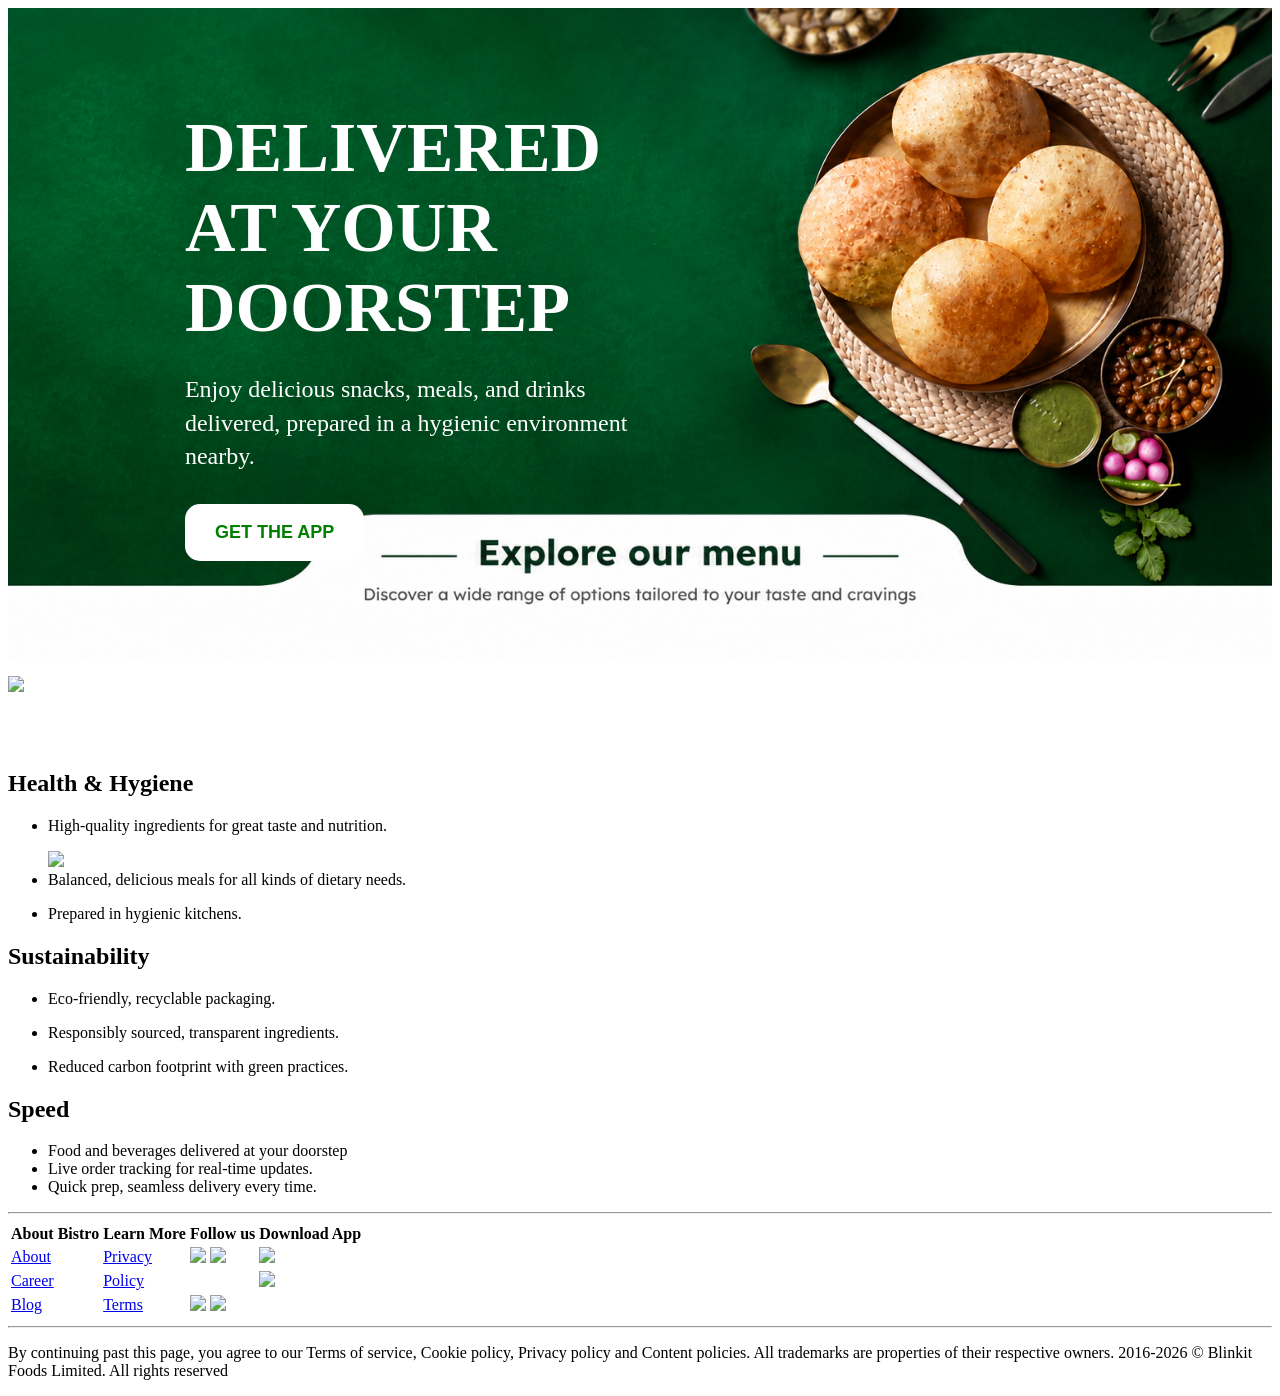
==== index.html @ 8ada0579 "Kistro(Bistro Copy) first try" ====
<!DOCTYPE html>
<html lang="en">
<head>
    <meta charset="UTF-8">
    <meta name="viewport" content="width=device-width, initial-scale=1.0">
    <title>Kistro</title>
    <style>
        html{
            background-color: white;
            scroll-behavior: smooth;
        }
        #privacy{
            color: grey;
        }
#Back {
    background-image: url("./kistrobg.png");
    background-size: cover;
    background-position: center;
    background-repeat: no-repeat;

    height: 650px;
    width: 100%;

    color: white;

    padding-top: 100px;
    padding-left: 14%;

    box-sizing: border-box;
}

#Back h1 {
    font-size: 70px;
    width: 500px;
    margin: 0 0 25px 0;
    text-transform: uppercase;
}

#Back p {
    font-size: 24px;
    width: 500px;
    line-height: 1.4;
    margin-bottom: 30px;
}

#Back button {
    padding: 18px 30px;
    background-color: white;
    color: green;
    border: none;
    border-radius: 15px;
    font-size: 18px;
    font-weight: bold;
}
.hahimage{

    text-align: end;

}
#imgcntr{
    
}
        
    </style>
</head>
<body>

    <header id="Back" >
        <h1 >Delivered at your doorstep </h1>
        <p>Enjoy delicious snacks, meals, and drinks delivered, prepared in a hygienic environment nearby.</p>
        <button>GET THE APP</button>
    </header>
<br>
    <body>
        <div id="imgcntr">
            
            <img src="https://cdn.grofers.com/layout-engine/v2/2024-11/desk---Menu-Images.png" width="800" >
        </div>
        <br>
        <br>
        <br>
        <section>
            <h1>Health & Hygiene</h1>
            <ul>
                <li>
                    <p>High-quality ingredients for great taste and nutrition.</p>
                </li>
                <img src="https://cdn.grofers.com/da/bistro-assets/bistro%20coming%20soon/Health-_-Hygiene.webp" width="500px" class="hahimage">
                <li>
                    Balanced, delicious meals for all kinds of dietary needs.
                </li>
                <li>
                    <p>
                        Prepared in hygienic kitchens.
                    </p>
                </li>
            </ul>
        </section>
        <section>
            <h1>Sustainability</h1>
            <ul>
                <li>
                    <p>Eco-friendly, recyclable packaging.</p>
                </li>
                <li>
                    <p>
                        Responsibly sourced, transparent ingredients.
                    </p>
                </li>
                <li>
                    Reduced carbon footprint with green practices.
                </li>
            </ul>
        </section>
        <section>
            <h1>Speed</h1>
            <ul>
                <li>
                    Food and beverages delivered at your doorstep
                </li>
                <li>
                    Live order tracking for real-time updates.
                </li>
                <li>
                    Quick prep, seamless delivery every time.

                </li>
            </ul>
        </section>
        <hr>
    </body>
    <div>
        <footer>
            <table>
            <thead>
                <tr>
                <th>About Bistro</th>
                <th>Learn More</th>
                <th>Follow us</th>
                <th>Download App</th>
                </tr>
            </thead>
            <tbody>
                <tr>
                    <td> <a href="about.html"> About </a></td>
                    <td > <a href="Privacy.html" >Privacy </a>
                    <td> <img src = "https://cdn.grofers.com/da/bistro-assets/instagram.png" height="30"> 
                    <img src = "https://cdn.grofers.com/da/bistro-assets/facebook.png " height="30" ></td>
                    <td> <img src ="https://cdn.grofers.com/da/bistro-assets/google_play.png " height="25px"> </td>
                </tr>
                <tr>
                    <td> <a href="career.html"> Career </a></td>
                    <td > <a href="policy.html" >Policy </a>
                    <td> </td>
                    <td> <img src="https://cdn.grofers.com/da/bistro-assets/app_store.png "  height = "25px"></td>
                </tr>
                <tr>
                    <td> <a href="blog.html"> Blog </a></td>
                    <td > <a href="terms.html" >Terms </a>
                    <td> <img src="https://cdn.grofers.com/da/bistro-assets/consumer-web/19f6c9cf-dc76-4393-b9aa-d53561da8c33.png "  height ="25px">
                        <img src="https://cdn.grofers.com/da/bistro-assets/linkedin.png"  height = "25px"></td>
                </tr>
            </tbody>
            </table>
            <hr>
            <p>By continuing past this page, you agree to our Terms of service, Cookie policy, Privacy policy and Content policies. All trademarks are properties of their respective owners. 2016-2026 © Blinkit Foods Limited. All rights reserved</p>
        </footer>
    </div>
</body>
</html>
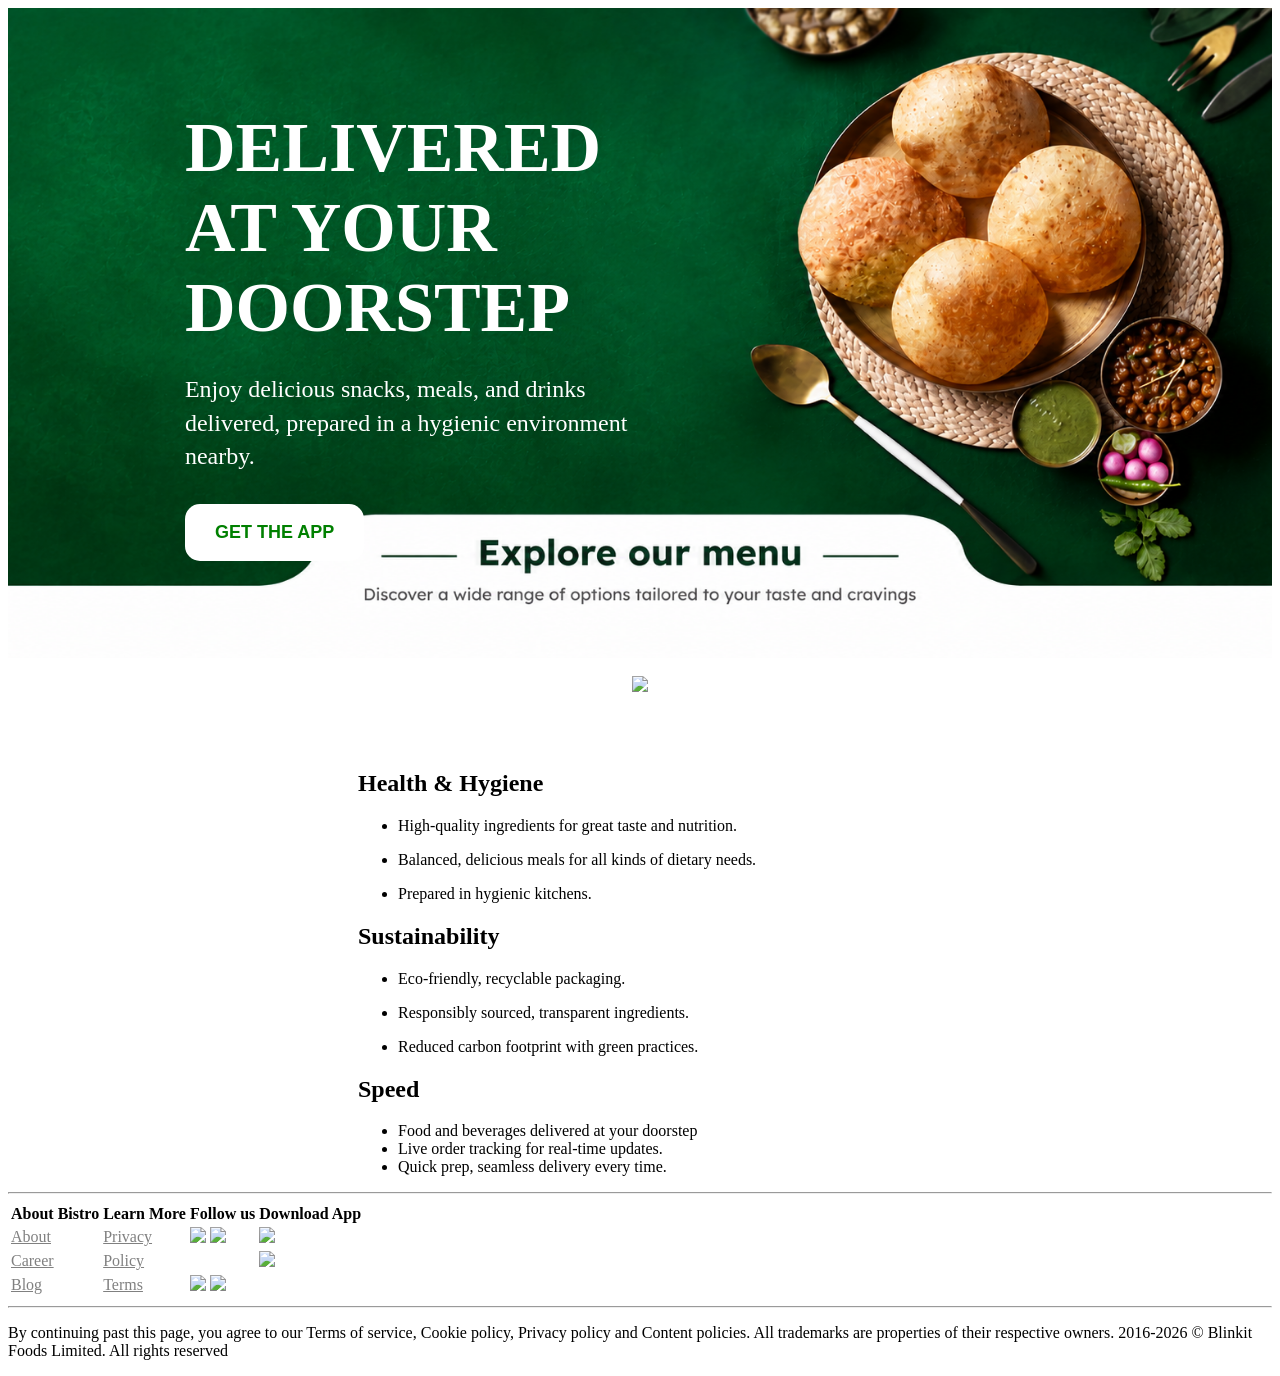
==== commit 67f6c684: "Link colors" ====
--- a/index.html
+++ b/index.html
@@ -58,8 +58,15 @@
 
 }
 #imgcntr{
-    
+    text-align:center;
 }
+.ftxt{
+    padding-left: 350px ;
+}
+a:link {color: grey;}
+a:visited{color: grey;}
+a:hover{color: grey;}
+a:active{color: grey;}
         
     </style>
 </head>
@@ -74,18 +81,17 @@
     <body>
         <div id="imgcntr">
             
-            <img src="https://cdn.grofers.com/layout-engine/v2/2024-11/desk---Menu-Images.png" width="800" >
+            <img src="https://cdn.grofers.com/layout-engine/v2/2024-11/desk---Menu-Images.png" height="450" >
         </div>
         <br>
         <br>
         <br>
-        <section>
+        <section class="ftxt">
             <h1>Health & Hygiene</h1>
             <ul>
                 <li>
                     <p>High-quality ingredients for great taste and nutrition.</p>
                 </li>
-                <img src="https://cdn.grofers.com/da/bistro-assets/bistro%20coming%20soon/Health-_-Hygiene.webp" width="500px" class="hahimage">
                 <li>
                     Balanced, delicious meals for all kinds of dietary needs.
                 </li>
@@ -96,7 +102,7 @@
                 </li>
             </ul>
         </section>
-        <section>
+        <section class="ftxt">
             <h1>Sustainability</h1>
             <ul>
                 <li>
@@ -112,7 +118,7 @@
                 </li>
             </ul>
         </section>
-        <section>
+        <section class="ftxt">
             <h1>Speed</h1>
             <ul>
                 <li>
@@ -157,8 +163,9 @@
                 <tr>
                     <td> <a href="blog.html"> Blog </a></td>
                     <td > <a href="terms.html" >Terms </a>
-                    <td> <img src="https://cdn.grofers.com/da/bistro-assets/consumer-web/19f6c9cf-dc76-4393-b9aa-d53561da8c33.png "  height ="25px">
-                        <img src="https://cdn.grofers.com/da/bistro-assets/linkedin.png"  height = "25px"></td>
+                    <td>
+                        <img src="https://cdn.grofers.com/da/bistro-assets/consumer-web/19f6c9cf-dc76-4393-b9aa-d53561da8c33.png "  height ="25px">
+                        <img src="https://cdn.grofers.com/da/bistro-assets/linkedin.png"  height = "25px"  ></td>
                 </tr>
             </tbody>
             </table>
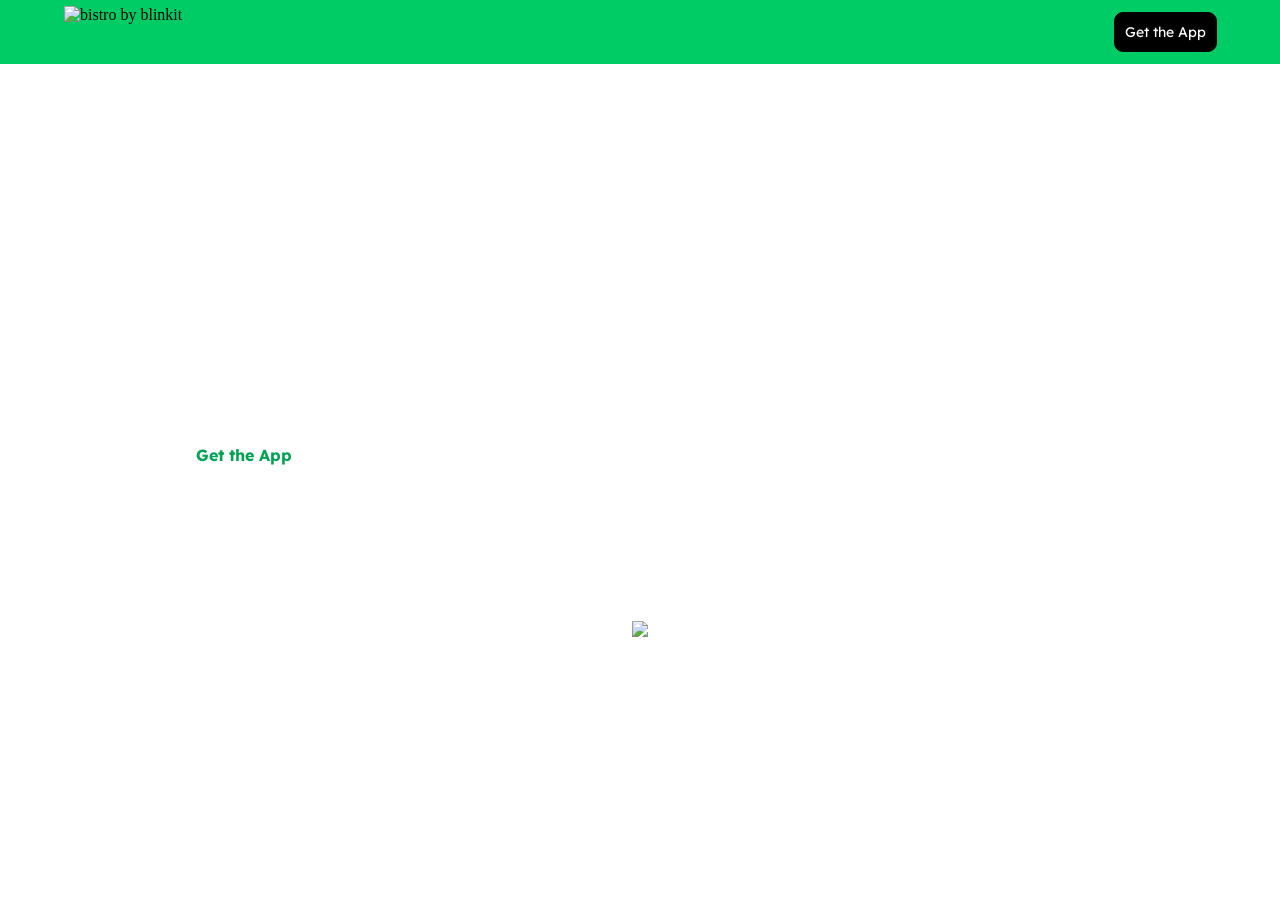
==== commit aa1189fe: "BISTRO" ====
--- a/index.html
+++ b/index.html
@@ -1,177 +1,62 @@
 <!DOCTYPE html>
 <html lang="en">
-<head>
-    <meta charset="UTF-8">
-    <meta name="viewport" content="width=device-width, initial-scale=1.0">
-    <title>Kistro</title>
-    <style>
-        html{
-            background-color: white;
-            scroll-behavior: smooth;
-        }
-        #privacy{
-            color: grey;
-        }
-#Back {
-    background-image: url("./kistrobg.png");
-    background-size: cover;
-    background-position: center;
-    background-repeat: no-repeat;
+<meta charset="UTF-8">
+<meta name="viewport" content="width=device-width, initial-scale=1.0">
+<title>Bistro by Dilip</title>
+<link rel="stylesheet" href="style.css">
+<link href="https://fonts.googleapis.com/css2?family=Lexend:wght@500&display=swap" rel="stylesheet">
+<link href="https://fonts.googleapis.com/css2?family=Montserrat:wght@800;900&display=swap" rel="stylesheet">
+<link href="https://fonts.googleapis.com/css2?family=Archivo+Black&display=swap" rel="stylesheet">
 
-    height: 650px;
-    width: 100%;
+</head>
 
-    color: white;
-
-    padding-top: 100px;
-    padding-left: 14%;
-
-    box-sizing: border-box;
-}
-
-#Back h1 {
-    font-size: 70px;
-    width: 500px;
-    margin: 0 0 25px 0;
-    text-transform: uppercase;
-}
-
-#Back p {
-    font-size: 24px;
-    width: 500px;
-    line-height: 1.4;
-    margin-bottom: 30px;
-}
-
-#Back button {
-    padding: 18px 30px;
-    background-color: white;
-    color: green;
-    border: none;
-    border-radius: 15px;
-    font-size: 18px;
-    font-weight: bold;
-}
-.hahimage{
-
-    text-align: end;
-
-}
-#imgcntr{
-    text-align:center;
-}
-.ftxt{
-    padding-left: 350px ;
-}
-a:link {color: grey;}
-a:visited{color: grey;}
-a:hover{color: grey;}
-a:active{color: grey;}
-        
-    </style>
-</head>
 <body>
 
-    <header id="Back" >
-        <h1 >Delivered at your doorstep </h1>
-        <p>Enjoy delicious snacks, meals, and drinks delivered, prepared in a hygienic environment nearby.</p>
-        <button>GET THE APP</button>
+    <header>
+        <div class="navbar">
+            <div class="homeimage">
+                <img src="https://bistro.blinkit.com/_next/image?url=%2F_next%2Fstatic%2Fmedia%2Fbistro-dark.5afd5683.png&w=384&q=75"
+                    height="48" width="98" alt="bistro by blinkit">
+            </div>
+            <div class="db">
+                <a href="https://play.google.com/store/apps/details?id=com.blinkit.bistro " target="_blank">
+                    <button>
+                        <h6>Get the App</h6>
+                    </button>
+                </a>
+            </div>
+        </div>
+        <div class="txtonimage">
+            <div class="big">
+                <h1>
+                    DELIVERED
+                </h1>
+                <h1>
+                    AT YOUR
+                </h1>
+                <h1>
+                    DOORSTEP
+                </h1>
+            </div>
+            <div class="para">
+                <p>Enjoy delicious snacks, meals, and</p>
+                <p>drinks delivered, prepared in a</p>
+                <p>hygienic environment nearby.</p>
+            </div>
+            <div class="paradb">
+                <a href="https://play.google.com/store/apps/details?id=com.blinkit.bistro " target="_blank">
+                    <button>
+                        <h6>Get the App</h6>
+                    </button>
+                </a>
+            </div>
+        </div>
     </header>
-<br>
-    <body>
-        <div id="imgcntr">
-            
-            <img src="https://cdn.grofers.com/layout-engine/v2/2024-11/desk---Menu-Images.png" height="450" >
+    <main>
+        <div class="1img">
+            <img src="https://cdn.grofers.com/layout-engine/v2/2024-11/desk---Menu-Images.png" height="445px">
         </div>
-        <br>
-        <br>
-        <br>
-        <section class="ftxt">
-            <h1>Health & Hygiene</h1>
-            <ul>
-                <li>
-                    <p>High-quality ingredients for great taste and nutrition.</p>
-                </li>
-                <li>
-                    Balanced, delicious meals for all kinds of dietary needs.
-                </li>
-                <li>
-                    <p>
-                        Prepared in hygienic kitchens.
-                    </p>
-                </li>
-            </ul>
-        </section>
-        <section class="ftxt">
-            <h1>Sustainability</h1>
-            <ul>
-                <li>
-                    <p>Eco-friendly, recyclable packaging.</p>
-                </li>
-                <li>
-                    <p>
-                        Responsibly sourced, transparent ingredients.
-                    </p>
-                </li>
-                <li>
-                    Reduced carbon footprint with green practices.
-                </li>
-            </ul>
-        </section>
-        <section class="ftxt">
-            <h1>Speed</h1>
-            <ul>
-                <li>
-                    Food and beverages delivered at your doorstep
-                </li>
-                <li>
-                    Live order tracking for real-time updates.
-                </li>
-                <li>
-                    Quick prep, seamless delivery every time.
+    </main>
+</body>
 
-                </li>
-            </ul>
-        </section>
-        <hr>
-    </body>
-    <div>
-        <footer>
-            <table>
-            <thead>
-                <tr>
-                <th>About Bistro</th>
-                <th>Learn More</th>
-                <th>Follow us</th>
-                <th>Download App</th>
-                </tr>
-            </thead>
-            <tbody>
-                <tr>
-                    <td> <a href="about.html"> About </a></td>
-                    <td > <a href="Privacy.html" >Privacy </a>
-                    <td> <img src = "https://cdn.grofers.com/da/bistro-assets/instagram.png" height="30"> 
-                    <img src = "https://cdn.grofers.com/da/bistro-assets/facebook.png " height="30" ></td>
-                    <td> <img src ="https://cdn.grofers.com/da/bistro-assets/google_play.png " height="25px"> </td>
-                </tr>
-                <tr>
-                    <td> <a href="career.html"> Career </a></td>
-                    <td > <a href="policy.html" >Policy </a>
-                    <td> </td>
-                    <td> <img src="https://cdn.grofers.com/da/bistro-assets/app_store.png "  height = "25px"></td>
-                </tr>
-                <tr>
-                    <td> <a href="blog.html"> Blog </a></td>
-                    <td > <a href="terms.html" >Terms </a>
-                    <td>
-                        <img src="https://cdn.grofers.com/da/bistro-assets/consumer-web/19f6c9cf-dc76-4393-b9aa-d53561da8c33.png "  height ="25px">
-                        <img src="https://cdn.grofers.com/da/bistro-assets/linkedin.png"  height = "25px"  ></td>
-                </tr>
-            </tbody>
-            </table>
-            <hr>
-            <p>By continuing past this page, you agree to our Terms of service, Cookie policy, Privacy policy and Content policies. All trademarks are properties of their respective owners. 2016-2026 © Blinkit Foods Limited. All rights reserved</p>
-        </footer>
-    </div>
-</body>
 </html>
--- a/style.css
+++ b/style.css
@@ -0,0 +1,102 @@
+
+* {
+    margin: 0;
+    padding: 0;
+    box-sizing: border-box;
+}
+
+body {
+    margin: 0;
+    padding: 0;
+}
+header{
+    width: 100%;
+    height: 571px;
+    background-image: url(https://bistro.blinkit.com/_next/static/media/desk-header.7cae7ea7.png);
+    background-repeat: no-repeat;
+    background-size: 100% 100%;
+    background-position: center;
+}
+
+.navbar{
+    position: sticky;
+    display: flex;
+    height: 64px;
+    width: 100%;
+    background-color: rgb(0, 204, 102);
+}
+.homeimage{
+    height: 100%;
+    width: 100%;
+    padding-left: 5%;
+    padding-top: 0.5%;
+}
+.db {
+    padding-right: 4.9%;
+    padding-top: 0.9%;
+}
+
+.db button {
+    border-radius: 9px;
+    background-color: rgb(0, 0, 0);
+    border: 1px solid black;
+    padding: 10px 10px;
+    white-space: nowrap;
+    cursor: pointer;
+}
+
+
+.db button h6 {
+    color: white;
+    font-family:  'Lexend', sans-serif;
+    font-size: 14px;
+    font-weight: 400;
+}
+
+
+.big {
+    padding-top: 0.7%;
+    font-family: 'Archivo Black', sans-serif;
+    font-size: 31px;
+    font-weight: 300;
+    line-height: 0.95;
+    letter-spacing: -1px;
+    color: #fff;
+    text-transform: uppercase;
+}
+
+.para {
+    padding-top: 2%;
+    font-family: 'Lexend', sans-serif;
+    font-size: 23px;
+    font-weight: 200;
+    line-height: 1.35;
+    letter-spacing: -0.5px;
+    color: white;
+}
+
+.txtonimage{
+    padding-left: 13.5%;
+    padding-top: 3.5%;
+}
+
+.paradb button {
+    background-color: white;
+    font-family:  'Lexend', sans-serif;
+    color: #00A352;
+    font-size: 24px;
+    font-weight: 400;
+    border: 1px solid rgb(255, 255, 255);
+    border-radius: 10px;
+    padding: 13.5px 22px;
+    white-space: nowrap;
+    cursor: pointer;
+    border-radius: 11px;
+    margin-top: 2%;
+}
+
+main{
+    display: flex;
+    justify-content: center;
+    padding-top: 3.9%;
+}
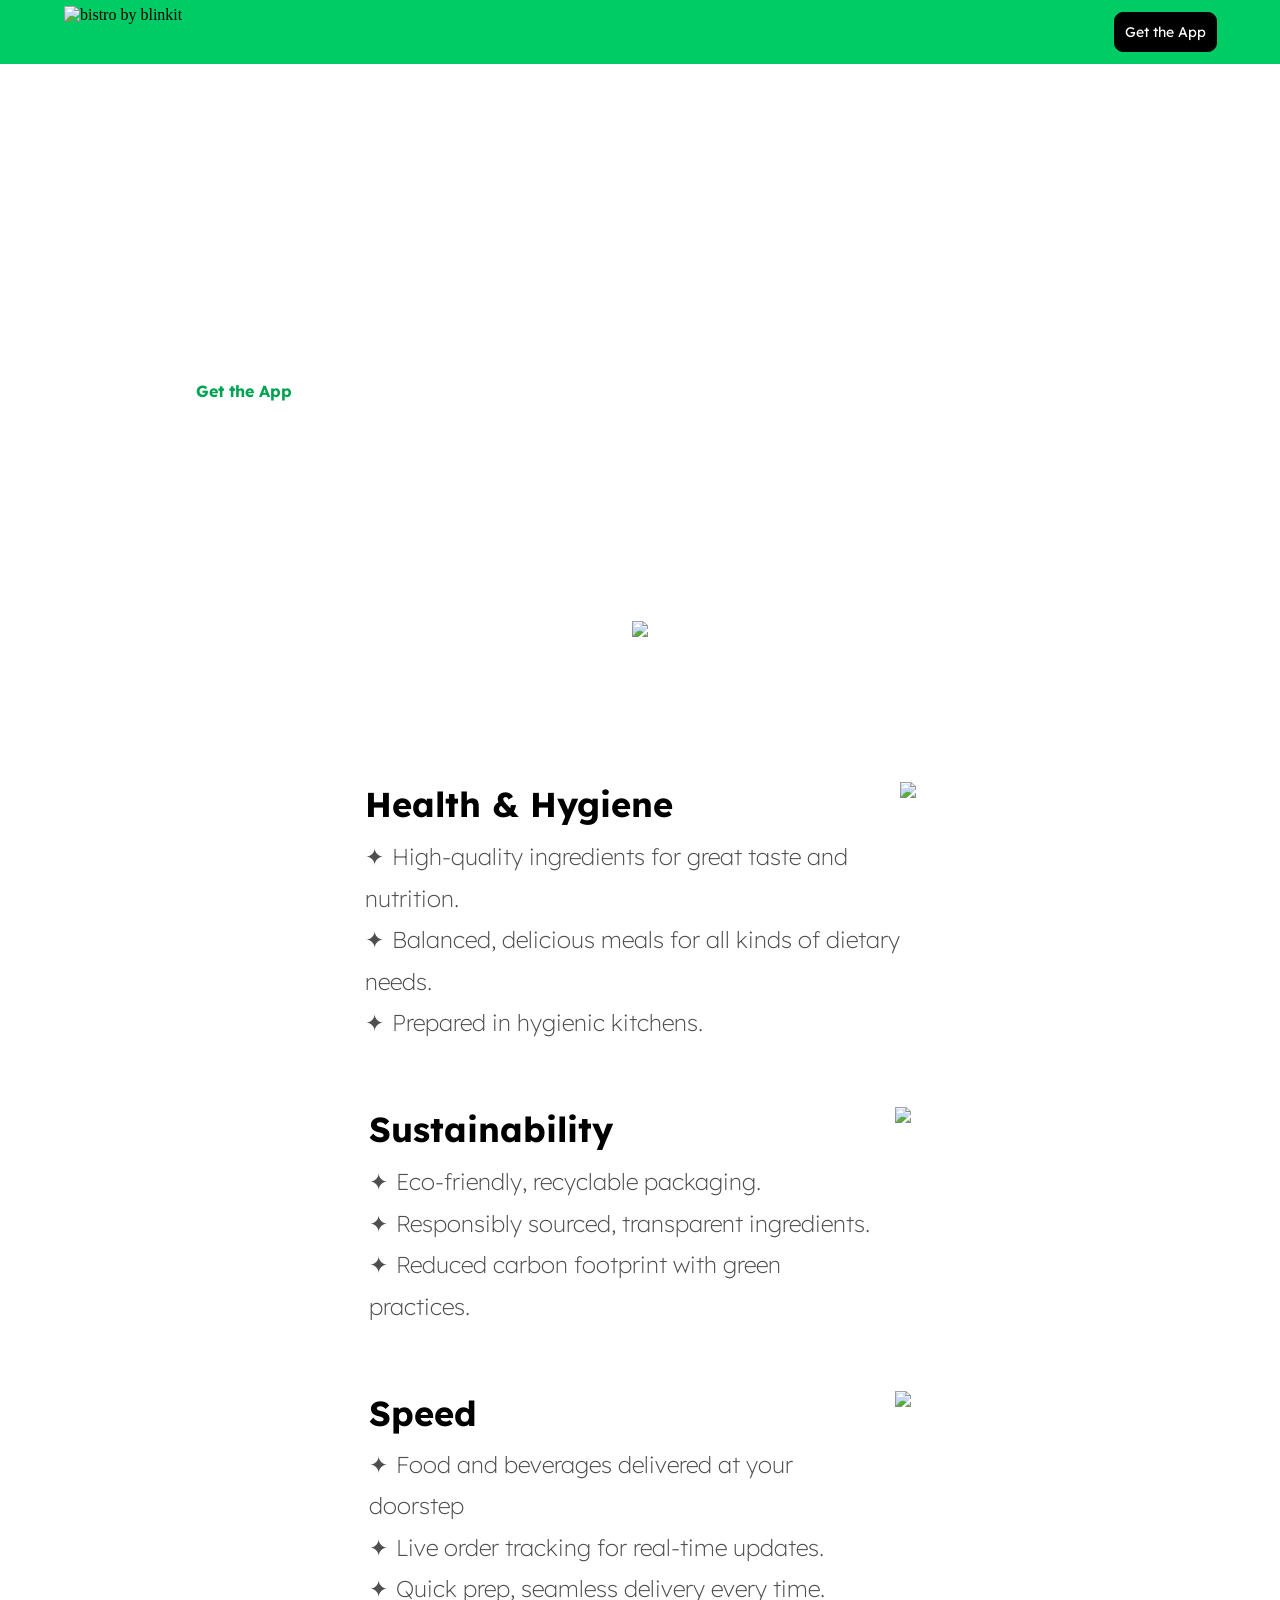
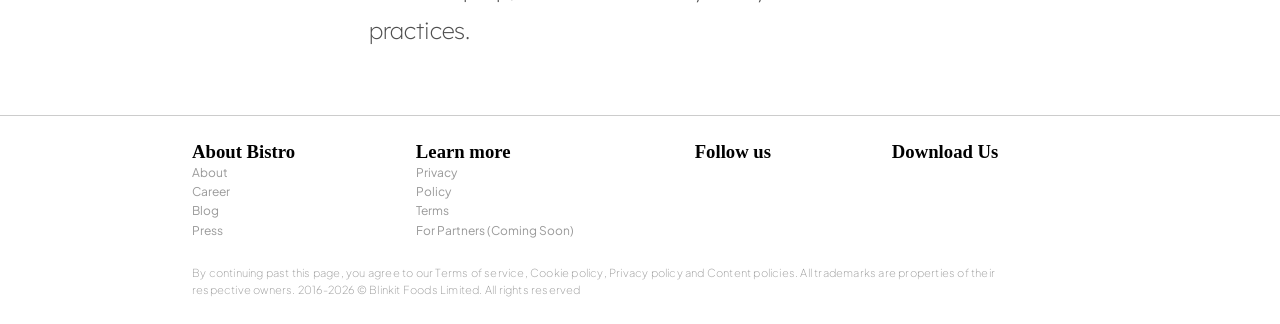
==== commit d48b6482: "BISTRO" ====
--- a/index.html
+++ b/index.html
@@ -2,11 +2,15 @@
 <html lang="en">
 <meta charset="UTF-8">
 <meta name="viewport" content="width=device-width, initial-scale=1.0">
-<title>Bistro by Dilip</title>
+<title>Bistro by Dilip | First Project</title>
+<link rel="icon" type="image/jpeg"
+    href="https://cdn.grofers.com/da/cms-assets/cms/product/3c4a06fd-aa2e-45bc-ace7-565aeee71292.jpg">
 <link rel="stylesheet" href="style.css">
 <link href="https://fonts.googleapis.com/css2?family=Lexend:wght@500&display=swap" rel="stylesheet">
 <link href="https://fonts.googleapis.com/css2?family=Montserrat:wght@800;900&display=swap" rel="stylesheet">
 <link href="https://fonts.googleapis.com/css2?family=Archivo+Black&display=swap" rel="stylesheet">
+<link href="https://fonts.googleapis.com/css2?family=Plus+Jakarta+Sans:wght@400;500;600;700;800&display=swap" rel="stylesheet">
+<link href="https://fonts.googleapis.com/css2?family=Plus+Jakarta+Sans:wght@400;500;600;700;800&display=swap" rel="stylesheet">
 
 </head>
 
@@ -52,11 +56,108 @@
             </div>
         </div>
     </header>
+
     <main>
-        <div class="1img">
-            <img src="https://cdn.grofers.com/layout-engine/v2/2024-11/desk---Menu-Images.png" height="445px">
+        <section class="S1">
+            <div class="1img">
+                <img src="https://cdn.grofers.com/layout-engine/v2/2024-11/desk---Menu-Images.png" height="445px">
+            </div>
+            </div>
+        </section>
+
+        <section class="S2">
+            <div class="maintxt">
+                <div id="firsttxt">
+                    <div class="mtxt">
+                        <h1>Health & Hygiene</h1>
+                        <div class="spara">
+                            <p class="b">High-quality ingredients for great taste and</p>
+                            <p>nutrition.</p>
+                            <p class="b">Balanced, delicious meals for all kinds of dietary</p>
+                            <p>needs.</p>
+                            <p class="b">Prepared in hygienic kitchens.</p>
+                        </div>
+                    </div>
+                    <div id="firstimg">
+                        <img src="https://cdn.grofers.com/da/bistro-assets/bistro%20coming%20soon/Health-_-Hygiene.webp"
+                            height="400px">
+                    </div>
+                </div>
+                <div id="secondtxt">
+                    <div class="mtxt m1txt">
+                        <h1>Sustainability</h1>
+                        <div class="spara">
+                            <p class="b">Eco-friendly, recyclable packaging.</p>
+                            <p class="b">Responsibly sourced, transparent ingredients.</p>
+                            <p class="b">Reduced carbon footprint with green</p>
+                            <p>practices.</p>
+                        </div>
+                    </div>
+                    <div id="secondimg">
+                        <img src="https://cdn.grofers.com/layout-engine/v2/2024-12/desk---bistro_pack-(1).png"
+                            height="400px">
+                    </div>
+                </div>
+                <div id="thirdtxt">
+                    <div class="mtxt m2txt">
+                        <h1>Speed</h1>
+                        <div class="spara">
+                            <p class="b">Food and beverages delivered at your</p>
+                            <p>doorstep</p>
+                            <p class="b">Live order tracking for real-time updates.
+                            </p>
+                            <p class="b">Quick prep, seamless delivery every time.</p>
+                            <p>practices.</p>
+                        </div>
+                    </div>
+                    <div id="thirdimg">
+                        <img src="https://cdn.grofers.com/layout-engine/v2/2024-11/desk---Speed_v2_1.png"
+                            height="400px">
+                    </div>
+                </div>
+            </div>
+        </section>
+    </main>
+    <div id="line">
+
+    </div>
+    <footer>
+        <div class="flinks">
+            <div>
+                <h3>About Bistro</h3>
+                <ul>
+                    <li><a href="https://bistro.blinkit.com/about-us">About</a></li>
+                    <li><a href="https://blinkit.com/careers/">Career</a></li>
+                    <li><a href="https://bistro.blinkit.com/blog">Blog</a></li>
+                    <li><a href="https://bistro.blinkit.com/press">Press</a></li>
+                </ul>
+            </div>
+            <div>
+                <h3>Learn more</h3>
+                <ul>
+                    <li><a href="https://bistro.blinkit.com/about-us">Privacy</a></li>
+                    <li><a href="https://blinkit.com/careers/">Policy</a></li>
+                    <li><a href="https://bistro.blinkit.com/blog">Terms</a></li>
+                    <li><a href="https://bistro.blinkit.com/press">For Partners (Coming Soon)</a></li>
+                </ul>
+            </div>
+            <div>
+                <h3>Follow us</h3>
+                <ul>
+                </ul>
+            </div>
+            <div>
+                <h3>Download Us</h3>
+                <ul>
+                </ul>
+            </div>
         </div>
-    </main>
+        <div id="legalfooter">
+            <p>By continuing past this page, you agree to our Terms of service, Cookie policy, Privacy policy and
+                Content policies. All trademarks are properties of their respective owners. 2016-2026 © Blinkit Foods
+                Limited. All rights reserved</p>
+        </div>
+    </footer>
 </body>
 
 </html>
--- a/style.css
+++ b/style.css
@@ -19,7 +19,7 @@
 }
 
 .navbar{
-    position: sticky;
+    position: fixed;
     display: flex;
     height: 64px;
     width: 100%;
@@ -95,8 +95,100 @@
     margin-top: 2%;
 }
 
-main{
+.S1{
     display: flex;
     justify-content: center;
     padding-top: 3.9%;
+    flex-wrap: wrap;
+}
+
+.mtxt{
+    font-family: 'Lexend', sans-serif;
+    font-size: 23px;
+    font-weight: 200;
+}
+
+#firsttxt{
+    display: flex;
+    justify-content: center;
+    padding-top: 11%;
+    flex-wrap: wrap;
+}
+
+#secondtxt{
+    display: flex;
+    justify-content: center;
+    padding-top: 5%;
+    flex-wrap: wrap;
+}
+
+#thirdtxt{
+    display: flex;
+    justify-content: center;
+    padding-top: 5%;
+    flex-wrap: wrap;
+}
+
+.mtxt h1{
+    padding-right: 10%;
+}
+
+.m1txt{
+    padding-right: 2%;
+}
+
+.m2txt{
+    padding-right: 5.5%;
+}
+
+.b::before{
+    content: "✦";
+    margin-right: 8px;
+    color:#4f4f4f;
+}
+
+.spara{
+    margin-top: 2%;
+    color: #4f4f4f;
+    line-height: 1.8;
+}
+
+ul {
+    list-style: none;
+}
+
+
+#line{
+    margin-top: 5%;
+    height: .5px;
+    background-color: rgba(153, 153, 153, 0.5);
+}
+#legalfooter {
+    padding-top: 2%;
+    padding-bottom: 2%;
+    padding-left: 15%;
+    padding-right: 22%;
+    font-family: 'Plus Jakarta Sans', sans-serif;
+    font-size: 11px;
+    font-weight: 200;
+    line-height: 1.5;
+    letter-spacing: 0.2px;
+    color: #999;
+}
+
+.flinks{
+    display: flex;
+    justify-content: space-between;
+    padding-left: 15%;
+    padding-top: 2%;
+    padding-right: 22%;
+}
+
+a{
+    margin-top: 2%;
+    color: #999;
+    text-decoration: none;
+    line-height: 1.6;
+    font-family: 'Plus Jakarta Sans', sans-serif;
+    font-size: 12px;
 }
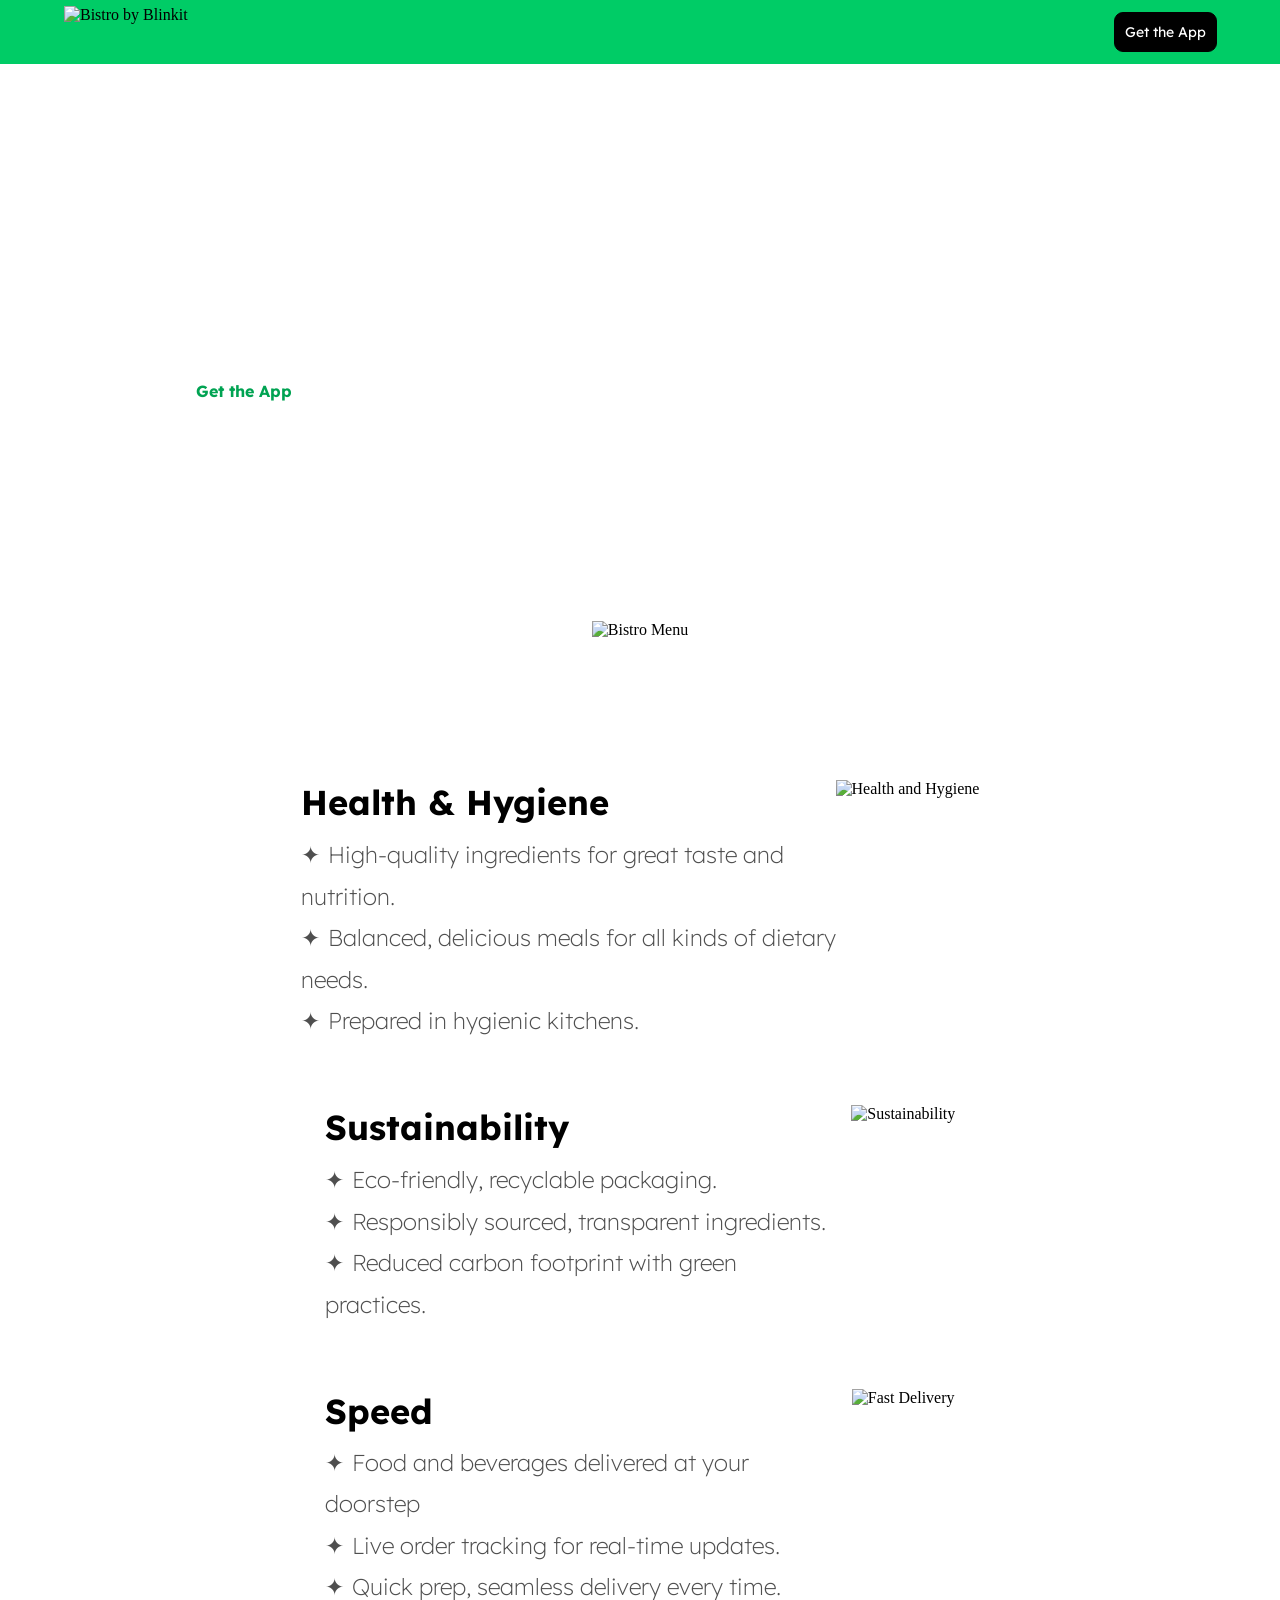
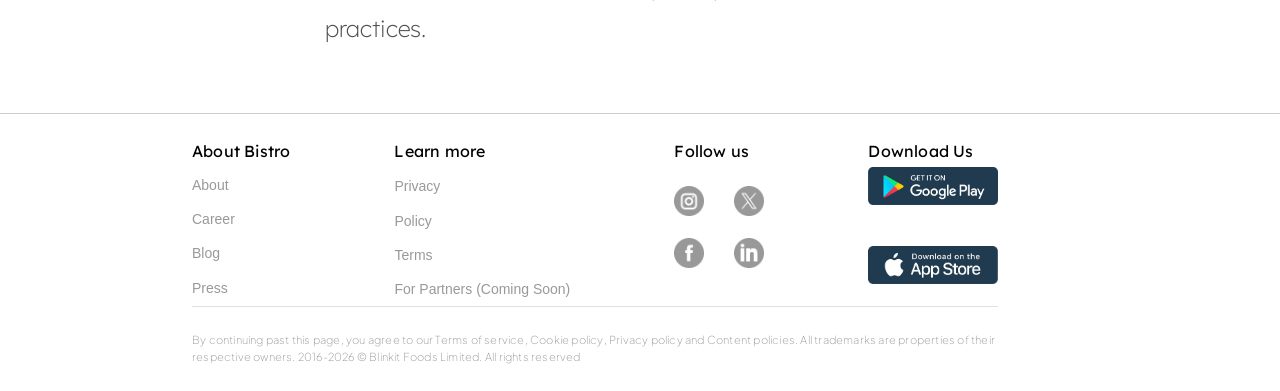
==== commit 23a83b41: "Final Bistro Clone" ====
--- a/index.html
+++ b/index.html
@@ -1,16 +1,25 @@
+
 <!DOCTYPE html>
 <html lang="en">
-<meta charset="UTF-8">
-<meta name="viewport" content="width=device-width, initial-scale=1.0">
-<title>Bistro by Dilip | First Project</title>
-<link rel="icon" type="image/jpeg"
-    href="https://cdn.grofers.com/da/cms-assets/cms/product/3c4a06fd-aa2e-45bc-ace7-565aeee71292.jpg">
-<link rel="stylesheet" href="style.css">
-<link href="https://fonts.googleapis.com/css2?family=Lexend:wght@500&display=swap" rel="stylesheet">
-<link href="https://fonts.googleapis.com/css2?family=Montserrat:wght@800;900&display=swap" rel="stylesheet">
-<link href="https://fonts.googleapis.com/css2?family=Archivo+Black&display=swap" rel="stylesheet">
-<link href="https://fonts.googleapis.com/css2?family=Plus+Jakarta+Sans:wght@400;500;600;700;800&display=swap" rel="stylesheet">
-<link href="https://fonts.googleapis.com/css2?family=Plus+Jakarta+Sans:wght@400;500;600;700;800&display=swap" rel="stylesheet">
+
+<head>
+    <meta charset="UTF-8">
+    <meta name="viewport" content="width=device-width, initial-scale=1.0">
+    <title>Bistro by Dilip | First Project</title>
+
+    <link rel="icon" type="image/jpeg"
+        href="https://cdn.grofers.com/da/cms-assets/cms/product/3c4a06fd-aa2e-45bc-ace7-565aeee71292.jpg">
+
+    <link rel="stylesheet" href="style.css">
+
+    <link href="https://fonts.googleapis.com/css2?family=Lexend:wght@500&display=swap" rel="stylesheet">
+
+    <link href="https://fonts.googleapis.com/css2?family=Montserrat:wght@800;900&display=swap" rel="stylesheet">
+
+    <link href="https://fonts.googleapis.com/css2?family=Archivo+Black&display=swap" rel="stylesheet">
+
+    <link href="https://fonts.googleapis.com/css2?family=Plus+Jakarta+Sans:wght@400;500;600;700;800&display=swap"
+        rel="stylesheet">
 
 </head>
 
@@ -18,58 +27,65 @@
 
     <header>
         <div class="navbar">
+
             <div class="homeimage">
                 <img src="https://bistro.blinkit.com/_next/image?url=%2F_next%2Fstatic%2Fmedia%2Fbistro-dark.5afd5683.png&w=384&q=75"
-                    height="48" width="98" alt="bistro by blinkit">
-            </div>
+                    height="48" width="98" alt="Bistro by Blinkit">
+            </div>
+
             <div class="db">
-                <a href="https://play.google.com/store/apps/details?id=com.blinkit.bistro " target="_blank">
+                <a href="https://play.google.com/store/apps/details?id=com.blinkit.bistro" target="_blank">
                     <button>
                         <h6>Get the App</h6>
                     </button>
                 </a>
             </div>
-        </div>
+
+        </div>
+
         <div class="txtonimage">
+
             <div class="big">
-                <h1>
-                    DELIVERED
-                </h1>
-                <h1>
-                    AT YOUR
-                </h1>
-                <h1>
-                    DOORSTEP
-                </h1>
-            </div>
+                <h1>DELIVERED</h1>
+                <h1>AT YOUR</h1>
+                <h1>DOORSTEP</h1>
+            </div>
+
             <div class="para">
                 <p>Enjoy delicious snacks, meals, and</p>
                 <p>drinks delivered, prepared in a</p>
                 <p>hygienic environment nearby.</p>
             </div>
+
             <div class="paradb">
-                <a href="https://play.google.com/store/apps/details?id=com.blinkit.bistro " target="_blank">
+                <a href="https://play.google.com/store/apps/details?id=com.blinkit.bistro" target="_blank">
                     <button>
                         <h6>Get the App</h6>
                     </button>
                 </a>
             </div>
+
         </div>
     </header>
 
     <main>
+
         <section class="S1">
             <div class="1img">
-                <img src="https://cdn.grofers.com/layout-engine/v2/2024-11/desk---Menu-Images.png" height="445px">
-            </div>
+                <img src="https://cdn.grofers.com/layout-engine/v2/2024-11/desk---Menu-Images.png"
+                    height="445px" alt="Bistro Menu">
             </div>
         </section>
 
         <section class="S2">
+
             <div class="maintxt">
+
                 <div id="firsttxt">
+
                     <div class="mtxt">
                         <h1>Health & Hygiene</h1>
+
                         <div class="spara">
                             <p class="b">High-quality ingredients for great taste and</p>
                             <p>nutrition.</p>
@@ -78,14 +94,19 @@
                             <p class="b">Prepared in hygienic kitchens.</p>
                         </div>
                     </div>
+
                     <div id="firstimg">
                         <img src="https://cdn.grofers.com/da/bistro-assets/bistro%20coming%20soon/Health-_-Hygiene.webp"
-                            height="400px">
-                    </div>
-                </div>
+                            height="400px" alt="Health and Hygiene">
+                    </div>
+
+                </div>
+
                 <div id="secondtxt">
+
                     <div class="mtxt m1txt">
                         <h1>Sustainability</h1>
+
                         <div class="spara">
                             <p class="b">Eco-friendly, recyclable packaging.</p>
                             <p class="b">Responsibly sourced, transparent ingredients.</p>
@@ -93,38 +114,50 @@
                             <p>practices.</p>
                         </div>
                     </div>
+
                     <div id="secondimg">
                         <img src="https://cdn.grofers.com/layout-engine/v2/2024-12/desk---bistro_pack-(1).png"
-                            height="400px">
-                    </div>
-                </div>
+                            height="400px" alt="Sustainability">
+                    </div>
+
+                </div>
+
                 <div id="thirdtxt">
+
                     <div class="mtxt m2txt">
                         <h1>Speed</h1>
+
                         <div class="spara">
                             <p class="b">Food and beverages delivered at your</p>
                             <p>doorstep</p>
-                            <p class="b">Live order tracking for real-time updates.
-                            </p>
+                            <p class="b">Live order tracking for real-time updates.</p>
                             <p class="b">Quick prep, seamless delivery every time.</p>
                             <p>practices.</p>
                         </div>
                     </div>
+
                     <div id="thirdimg">
                         <img src="https://cdn.grofers.com/layout-engine/v2/2024-11/desk---Speed_v2_1.png"
-                            height="400px">
-                    </div>
-                </div>
-            </div>
+                            height="400px" alt="Fast Delivery">
+                    </div>
+
+                </div>
+
+            </div>
+
         </section>
+
     </main>
-    <div id="line">
-
-    </div>
+
+    <div id="line"></div>
+
     <footer>
+
         <div class="flinks">
+
             <div>
                 <h3>About Bistro</h3>
+
                 <ul>
                     <li><a href="https://bistro.blinkit.com/about-us">About</a></li>
                     <li><a href="https://blinkit.com/careers/">Career</a></li>
@@ -132,8 +165,10 @@
                     <li><a href="https://bistro.blinkit.com/press">Press</a></li>
                 </ul>
             </div>
+
             <div>
                 <h3>Learn more</h3>
+
                 <ul>
                     <li><a href="https://bistro.blinkit.com/about-us">Privacy</a></li>
                     <li><a href="https://blinkit.com/careers/">Policy</a></li>
@@ -141,23 +176,79 @@
                     <li><a href="https://bistro.blinkit.com/press">For Partners (Coming Soon)</a></li>
                 </ul>
             </div>
+
             <div>
                 <h3>Follow us</h3>
+
+                <div class="socials">
+
+                    <ul>
+                        <li>
+                            <img src="./Assets/insta.png" alt="Instagram" height="30">
+                        </li>
+
+                        <li>
+                            <img src="./Assets/X.png" alt="X" height="30">
+                        </li>
+                    </ul>
+
+                    <ul>
+                        <li>
+                            <img src="./Assets/facebook.png" alt="Facebook" height="30">
+                        </li>
+
+                        <li>
+                            <img src="./Assets/linkedin.png" alt="LinkedIn" height="30">
+                        </li>
+                    </ul>
+
+                </div>
+            </div>
+
+            <div>
+                <h3>Download Us</h3>
+
                 <ul>
+
+                    <li>
+                        <a href="https://play.google.com/store/apps/details?id=com.blinkit.bistro"
+                            target="_blank">
+
+                            <img src="./Assets/playstored.png"
+                                alt="Google Play Store" height="38">
+
+                        </a>
+                    </li>
+
+                    <br>
+
+                    <li>
+                        <a href="https://apps.apple.com/in/app/bistro-by-blinkit/id1661871680"
+                            target="_blank">
+
+                            <img src="./Assets/Applestore.png"
+                                alt="Apple App Store" height="38">
+
+                        </a>
+                    </li>
+
                 </ul>
             </div>
-            <div>
-                <h3>Download Us</h3>
-                <ul>
-                </ul>
-            </div>
-        </div>
+
+        </div>
+
+        <div id="midline"></div>
+
         <div id="legalfooter">
-            <p>By continuing past this page, you agree to our Terms of service, Cookie policy, Privacy policy and
-                Content policies. All trademarks are properties of their respective owners. 2016-2026 © Blinkit Foods
-                Limited. All rights reserved</p>
-        </div>
+            <p>
+                By continuing past this page, you agree to our Terms of service,
+                Cookie policy, Privacy policy and Content policies.
+                All trademarks are properties of their respective owners.
+                2016-2026 © Blinkit Foods Limited. All rights reserved
+            </p>
+        </div>
+
     </footer>
+
 </body>
-
-</html>+</html>
--- a/style.css
+++ b/style.css
@@ -155,6 +155,7 @@
 
 ul {
     list-style: none;
+    padding-top: 2%;
 }
 
 
@@ -184,11 +185,58 @@
     padding-right: 22%;
 }
 
+.flinks h3{
+    font-family: 'Lexend', sans-serif;
+    font-size: 16px;
+    font-weight: 400;
+    line-height: 1.6;
+    letter-spacing: 0.2px;
+
+}
+
+.flinks ul{
+    font-family:sans-serif;
+    font-size: 25px;
+}
+
 a{
     margin-top: 2%;
     color: #999;
     text-decoration: none;
     line-height: 1.6;
-    font-family: 'Plus Jakarta Sans', sans-serif;
+    /* font-family: 'Lexend', sans-serif; */
     font-size: 12px;
+    line-gap: 0.2px;
+}
+.socials ul {
+    display: grid;
+    grid-template-columns: 1fr 1fr;
+    grid-template-rows: auto auto;
+    gap: 15px 30px;
+    list-style: none;
+    padding-top: 2%;
+}
+
+.socials img {
+    height: 30px;
+    display: block;
+}
+
+.flinks ul li a {
+    font-size: 14px;
+}
+
+.flinks ul li {
+    margin-bottom: 5px;
+}
+
+#midline{
+    display: flex;
+    margin-left: 15%;
+    width: 63%;
+    background-color: rgba(153, 153, 153, 0.3);
+    height: 1px;
+}
+.socials{
+    padding-top: 20px;
 }
